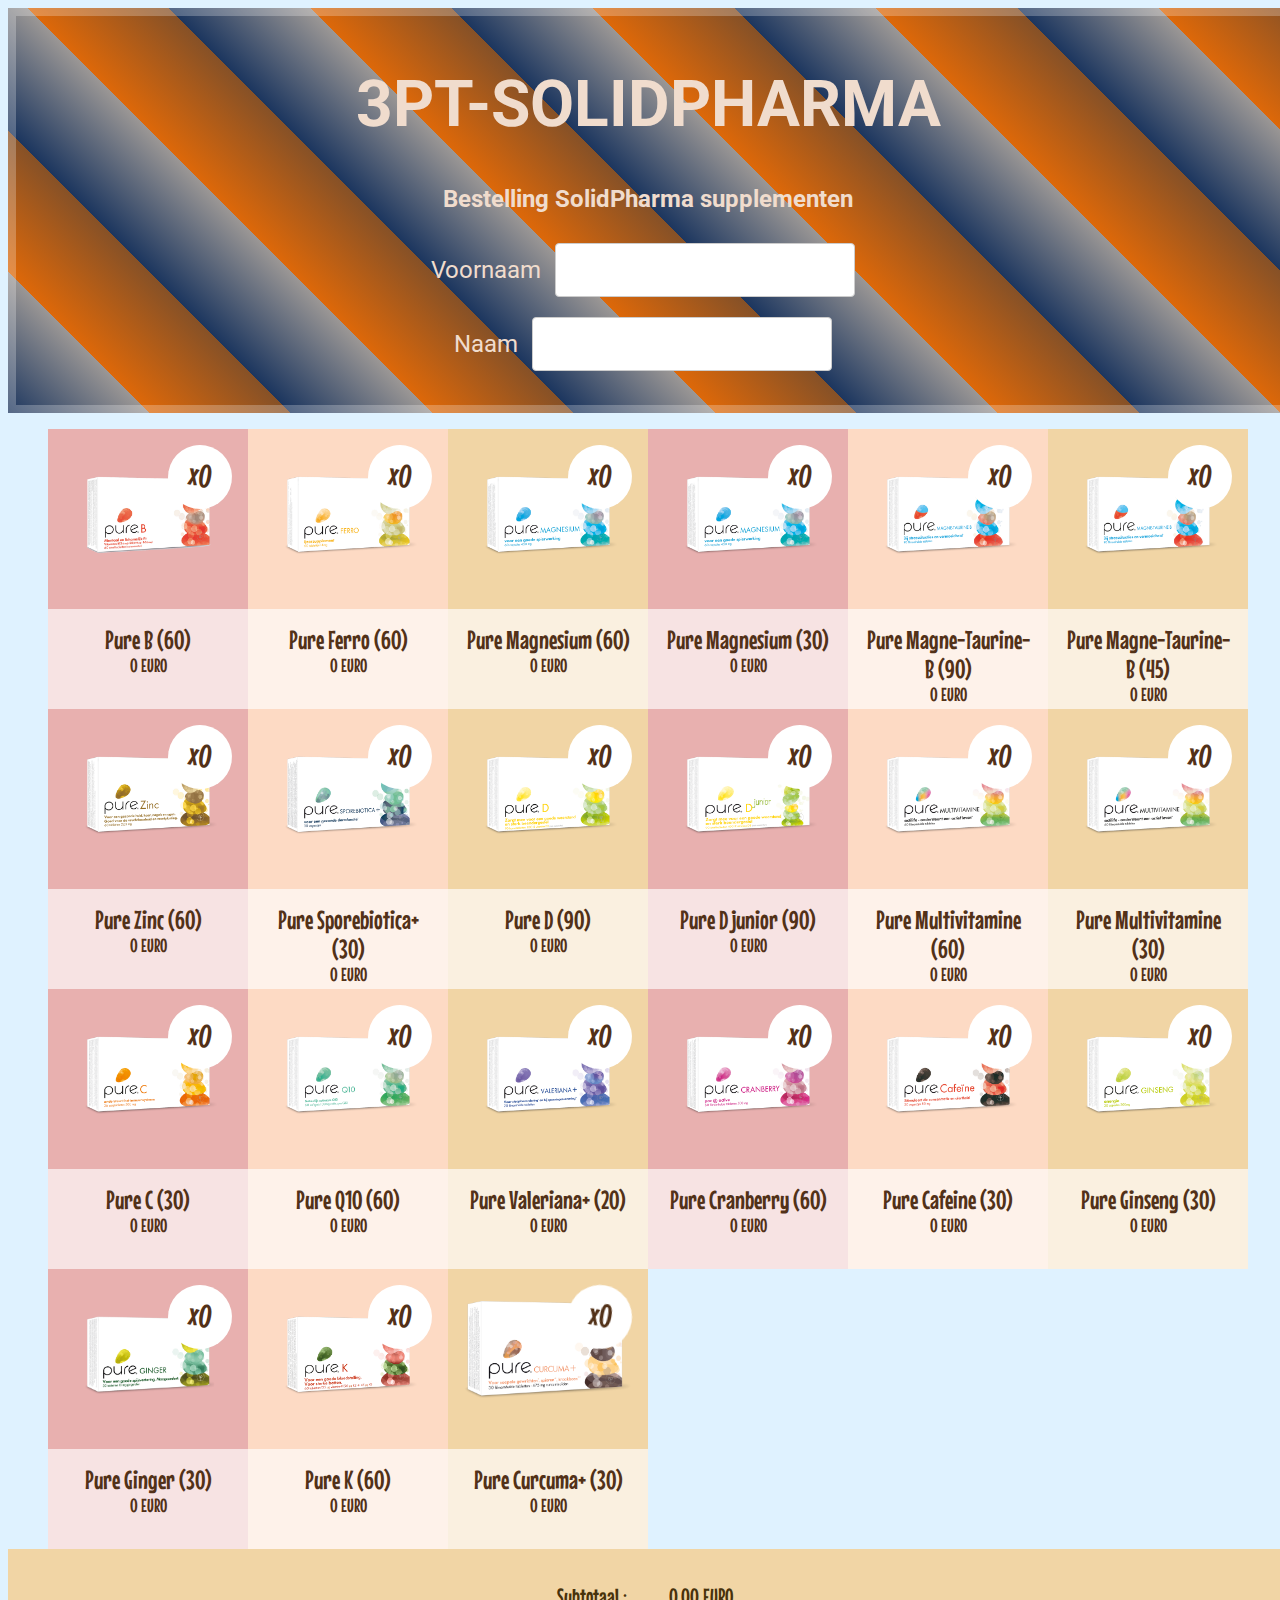
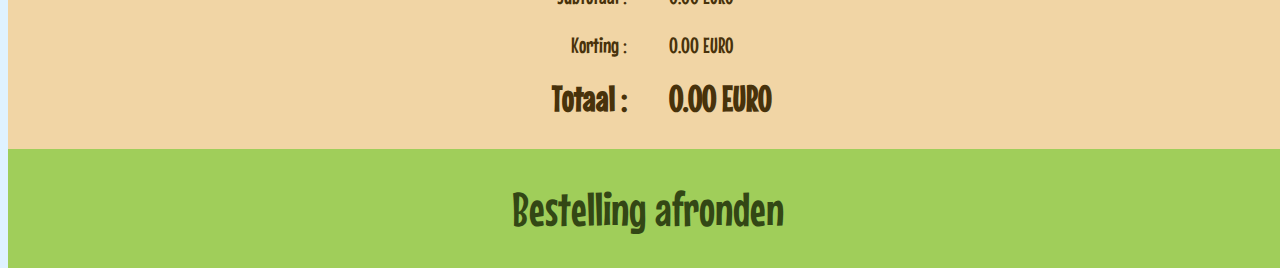
==== index.html @ 31bba428 "Initial commit" ====
<!DOCTYPE html>
<html>
<script src="https://ajax.googleapis.com/ajax/libs/jquery/3.2.1/jquery.min.js"></script>
<script src="const.js"></script>
<script defer src="index.js"></script>
<link rel="stylesheet" href="index.css">

<body>
    <iframe name="hidden_iframe" id="hidden_iframe" style="display:none;"></iframe>
    <form id="form" method="POST" target="hidden_iframe" action="https://script.google.com/macros/s/AKfycbzxno7Gb3FnZS5QtiGZQQL6YTQDbSFLQMdvcVEJ6cqvEnlcFg/exec">
        <div class="header">
            <h1>
                3PT-SOLIDPHARMA
            </h1>
            <h2>
                Bestelling SolidPharma supplementen
            </h2>
            <label for="name">Voornaam</label>
            <input id="name" name="name" type="text" /><br>
            <label for="surname">Naam</label>
            <input id="surname" name="surname" type="text" />
        </div>
        <div class="cart-container">
            <div class="empty" style="display:none">
                No more twinkies !
            </div>
            <ul class="cart" id="list">
                <li hidden id="item-template" class="product " data-price="0 " data-quantity="0">
                    <div class="product-preview">
                        <div class="thumbnail">
                            <img class="image" src="?" />
                        </div>
                        <div class="product-paper">
                            <div class="product-name">? NAME</div>
                            <div class="product-price">? EUR</div>
                        </div>
                    </div>
                    <div class="product-quantity"> x0 </div>
                    <div class="product-interactions">
                        <div class="button plus"> + </div>
                        <div class="button minus"> - </div>
                        <div class="button del"></div>
                    </div>
                    <input name="prod-template" type="number" value="0" />
                </li>
            </ul>
        </div>
        <table class="bill">
            <tr class="subtotal">
                <td class="label">Subtotaal :</td>
                <td class="value">0.00 EURO</td>
            </tr>
            <tr class="salestax">
                <td class="label">Korting : </td>
                <td class="value">0.00 EURO</td>
            </tr>
            <tr class="total">
                <td class="label">Totaal :</td>
                <td class="value">0.00 EURO</td>
            </tr>
        </table>
        <div class="actions">
            <div class="big-button go">
                <input hidden id="submit" type="submit" onclick="finish()" />
                <label id="finish" for="submit">Bestelling afronden</label>
                <span id="success"></span>
            </div>
        </div>
    </form>
</body>

</html>
---- index.css ----
@charset "UTF-8";
@import url(https://fonts.googleapis.com/css?family=Mouse+Memoirs:400,700);
@import url(https://fonts.googleapis.com/css?family=Roboto:400,700);
* {
    box-sizing: border-box;
}

html,
body {
    font: 16px "Mouse Memoirs";
    background: #dff2ff;
    color: #523118;
    width: 100%;
    height: 100%;
}

.header {
    font: 16px "Roboto";
    text-align: center;
    padding: 1em 0 2em;
    background-image: repeating-linear-gradient(45deg, #1c365f, #9b9795 100px, #dd6809 100px, #865127 200px);
    color: #f0dccd;
    box-shadow: 0 0 0 0.5em rgba(255, 255, 255, 0.25) inset;
}

input[type=text] {
    text-align: left;
    width: 300px;
    padding: 12px 20px;
    margin: 10px 10px 10px 10px;
    display: inline-block;
    border: 1px solid #ccc;
    border-radius: 4px;
    box-sizing: border-box;
    font-size: 1.5em;
}

label {
    font-size: 1.5em;
}

.header h1 {
    font-size: 4em;
}

.header p {
    font-size: 1.2em;
    font-style: italic;
}

.cart-container {
    width: 100%;
    height: 280px;
    display: table;
}

.cart-container .empty {
    font-size: 3em;
    width: 100%;
    text-align: center;
    display: table-cell;
    vertical-align: middle;
}

.cart {
    list-style: none;
    height: 280px;
    width: 100%;
    cursor: grab;
    position: relative;
    left: 0;
    transform: translate3d(0, 0, 0);
}

.cart .product {
    position: relative;
    width: 200px;
    height: 280px;
    float: left;
}

.cart .product:hover {
    z-index: 1;
}

.cart .product:nth-child(3n+1) .product-preview,
.cart .product:nth-child(3n+1) .product-interactions {
    background: #E8B0AF;
}

.cart .product:nth-child(3n+2) .product-preview,
.cart .product:nth-child(3n+2) .product-interactions {
    background: #FDDAC4;
}

.cart .product:nth-child(3n) .product-preview,
.cart .product:nth-child(3n) .product-interactions {
    background: #F1D5A5;
}

.cart .product .product-preview {
    padding: 1em;
    height: 280px;
    position: relative;
}

.cart .product .product-preview .thumbnail {
    width: 100%;
    min-height: 120px;
    max-height: 200px;
}

.cart .product .product-preview .thumbnail .image {
    width: 100%;
    margin-top: 1em;
}

.cart .product .product-preview .product-paper {
    position: absolute;
    height: 100px;
    bottom: 0;
    background: rgba(255, 255, 255, 0.65);
    padding: 1em;
    display: block;
    width: 100%;
    margin-left: -1em;
}

.cart .product .product-preview .product-name {
    font-size: 1.6em;
    text-align: center;
}

.cart .product .product-preview .product-price {
    text-align: center;
    font-size: 1.2em;
}

.cart .product .product-quantity {
    font-size: 2em;
    width: 2em;
    height: 2em;
    text-align: center;
    padding: 0.35em 0;
    border-radius: 1em;
    position: absolute;
    top: 0.5em;
    right: 0.5em;
    background: #fff;
    transform: rotateZ(10deg);
    backface-visibility: hidden;
}

.cart .product:hover .product-interactions,
.cart .product .visible {
    opacity: 1 !important;
    transform: perspective(600px) rotateX(0deg) !important;
}

.cart .product .product-interactions {
    position: absolute;
    bottom: 100px;
    width: 100%;
    height: 60px;
    border-bottom: 1px dashed rgba(0, 0, 0, 0.4);
    transform-origin: 50% 100% 0;
    transform: perspective(600px) rotateX(90deg);
    opacity: 0;
    transition: 0.4s all ease-in-out;
    display: table;
}

.cart .product .product-interactions .button {
    width: 32%;
    height: 60px;
    float: left;
    text-align: center;
    font-size: 5em;
    line-height: 0.75em;
    color: #999;
    background: rgba(255, 255, 255, 0.65);
    cursor: pointer;
    user-select: none;
    transition: 0.1s all ease-in-out;
    transform-origin: 50% 0 0;
    transform: perspective(600px);
    z-index: 0;
    position: relative;
    display: table-cell;
    vertical-align: middle;
}

.cart .product .product-interactions .button.plus {
    color: #7fb034;
}

.cart .product .product-interactions .button.minus {
    color: #a0ce5a;
}

.cart .product .product-interactions .button.del:after {
    content: "+";
    position: absolute;
    color: red;
    left: 50%;
    margin-left: -0.15em;
    transform: rotateZ(45deg);
}

.cart .product .product-interactions .button:nth-child(1),
.cart .product .product-interactions .button:nth-child(2) {
    border-right: 1px dashed rgba(0, 0, 0, 0.1);
}

.cart .product .product-interactions .button:nth-child(2) {
    width: 36%;
}

.cart .product .product-interactions .button:active {
    font-size: 7em;
    background: #fff !important;
    box-shadow: 0 0 0 10px #fff !important;
    z-index: 10;
    line-height: 0.45em;
}

.cart .product .product-interactions .button:hover {
    background: rgba(255, 255, 255, 0.5);
}

.bill {
    margin: 0;
    padding: 1em;
    font-size: 1.4em;
    line-height: 1.6em;
    background: #F1D5A5;
    color: #48320b;
    width: 100%;
}

.bill .total {
    font-weight: bold;
    font-size: 1.6em;
}

.bill tr td {
    width: 50%;
    padding: 0.25em 20px;
}

.bill tr .label {
    text-align: right;
}

.actions {
    text-align: center;
    position: relative;
    width: 100%;
    height: 6em;
}

.actions .big-button {
    position: absolute;
    cursor: pointer;
    user-select: none;
    padding: 1em;
    width: 100%;
    font-size: 1.5em;
    transition: 0.1s all ease-in-out;
    box-shadow: 0 0 0 0 #6c411f;
}

.actions .big-button:active {
    z-index: 10;
    font-size: 2em;
}

.actions .big-button.return {
    background: #ad6932;
    color: #f0dccd;
}

.actions .big-button.return:hover {
    background: #6c411f;
}

.actions .big-button.return:before {
    content: "←";
}

.actions .big-button.go {
    background: #a0ce5a;
    color: #334715;
    font-size: 2em;
}

.actions .big-button.go:hover {
    background: #7fb034;
}

.actions .big-button.go:active {
    font-size: 2.5em;
    background: #bede8e;
    box-shadow: 0 0 0 10px #bede8e;
}
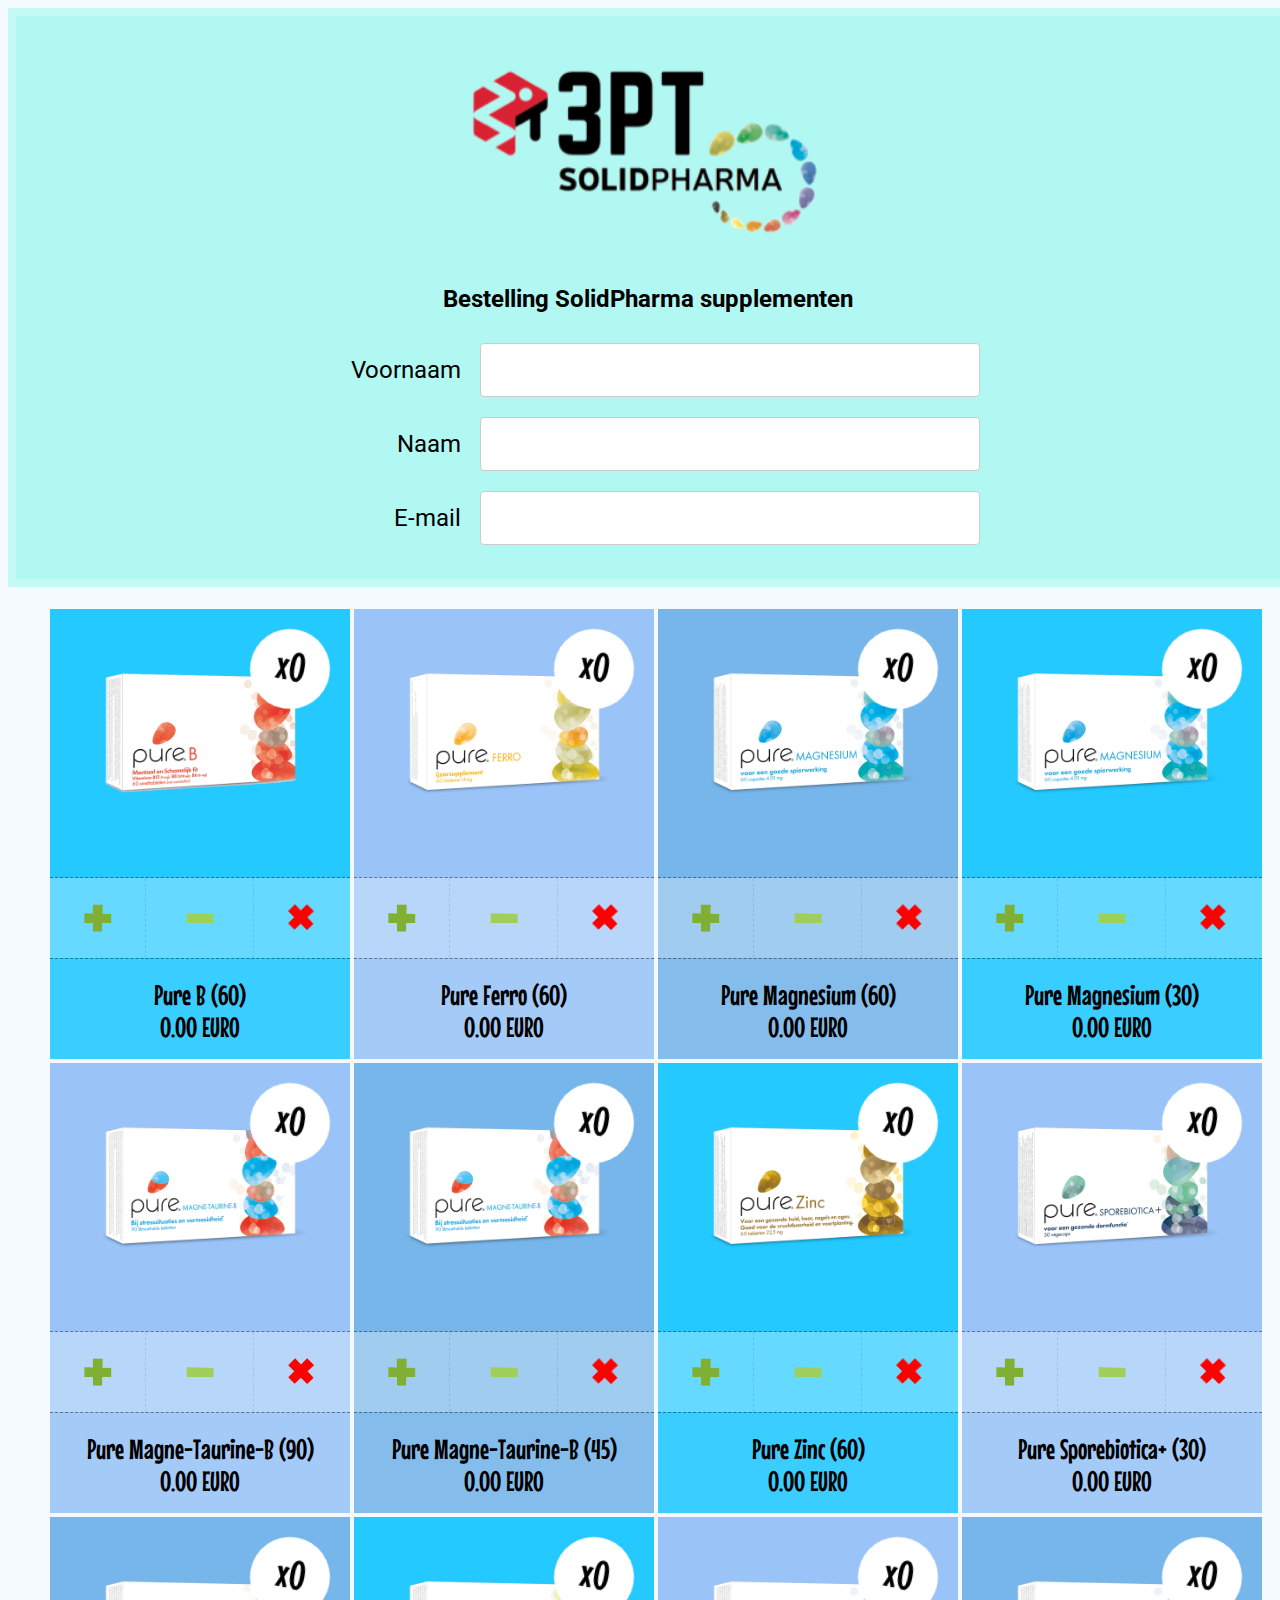
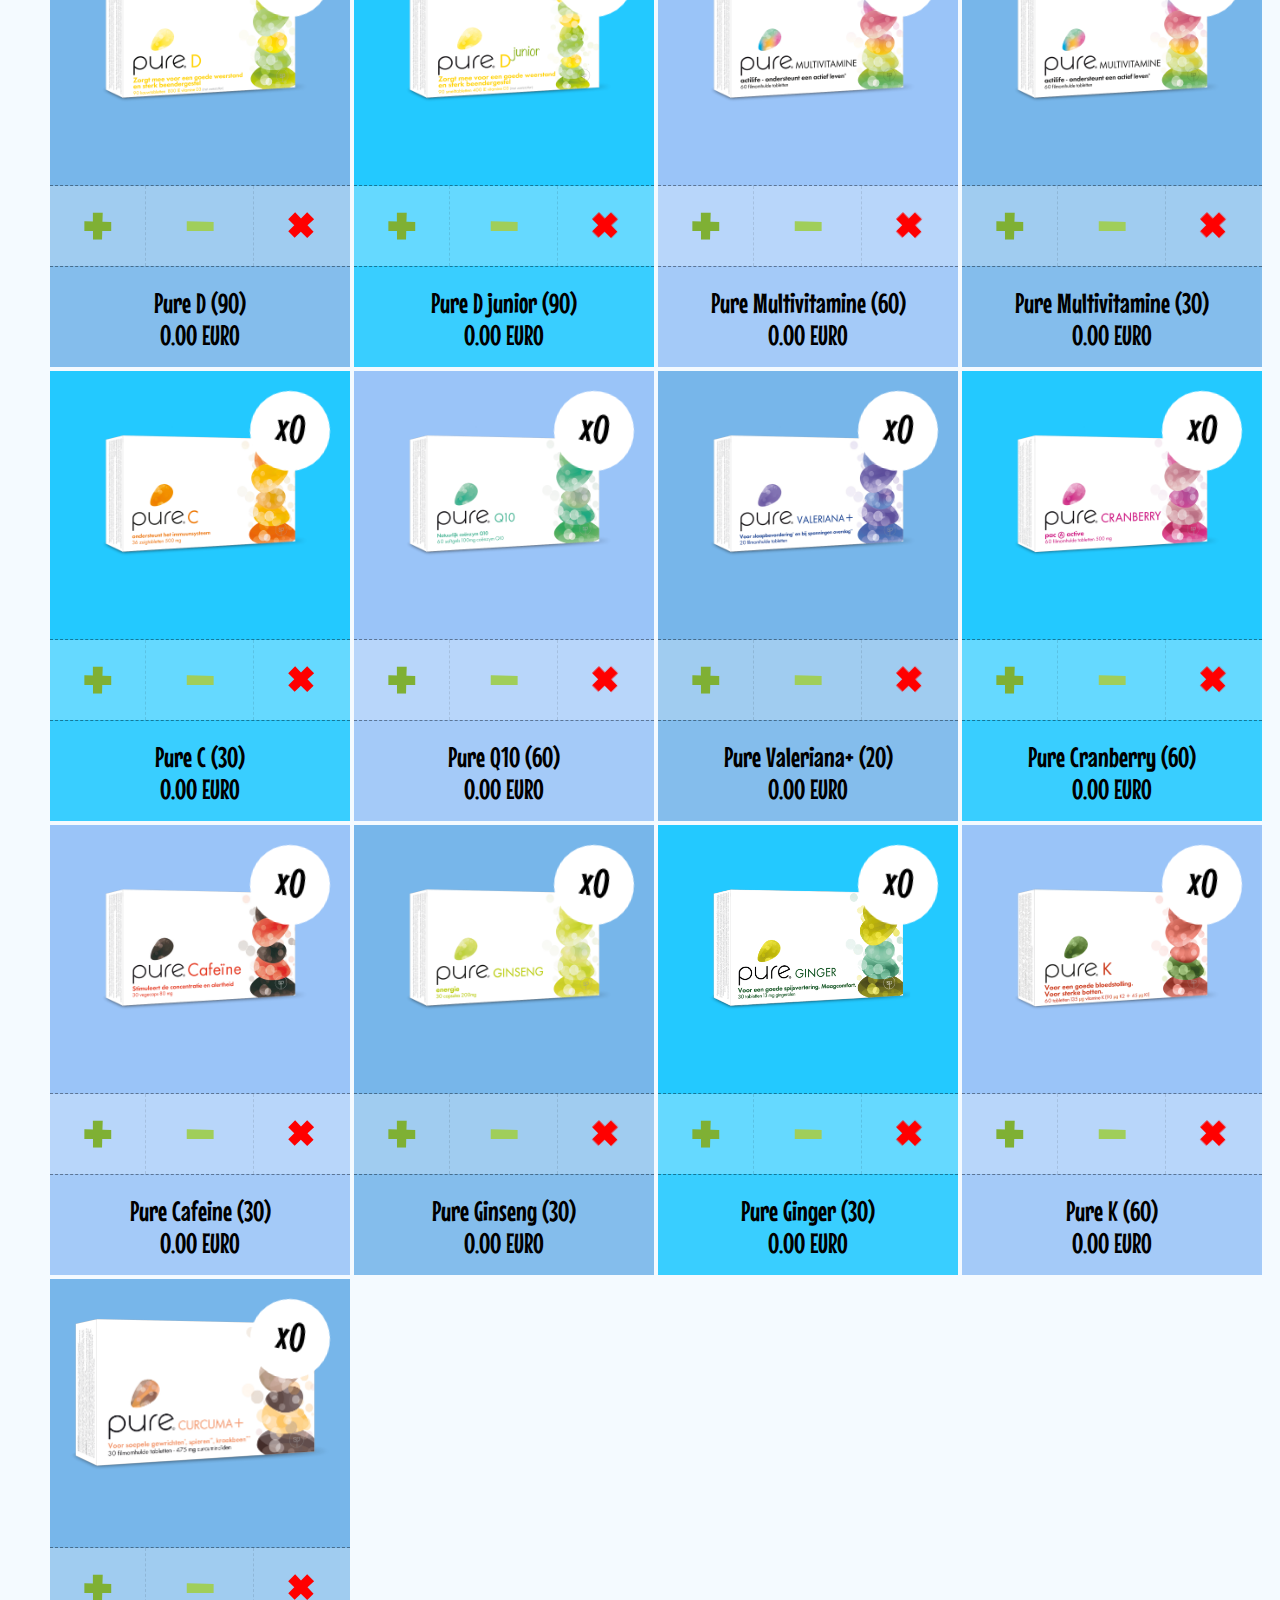
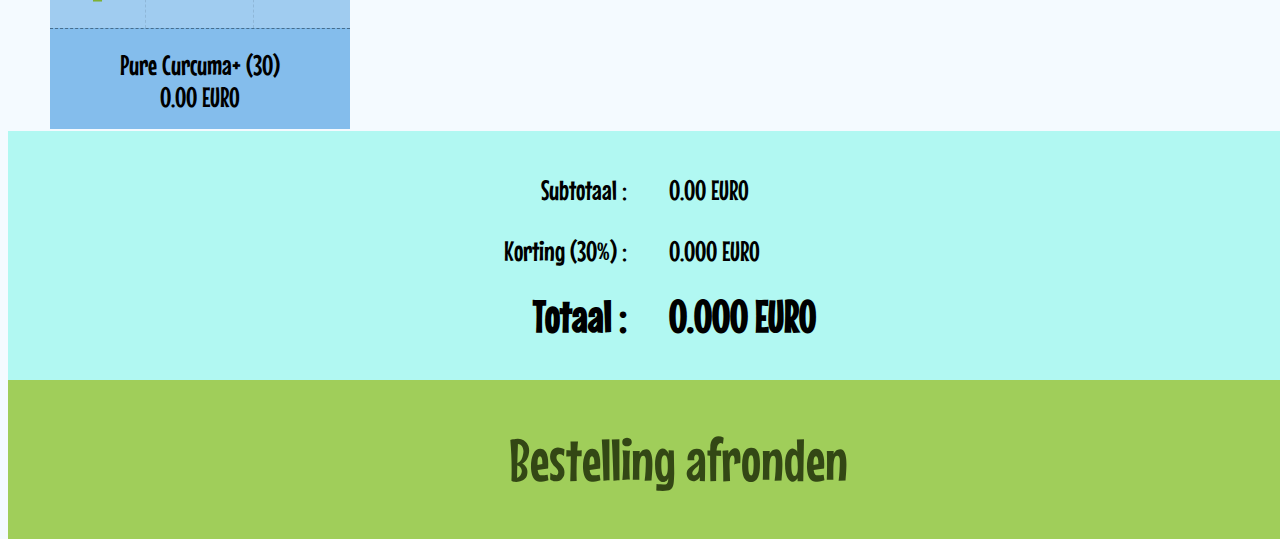
==== commit 9a1ac18f: "update colors and logo" ====
--- a/index.html
+++ b/index.html
@@ -9,16 +9,16 @@
     <iframe name="hidden_iframe" id="hidden_iframe" style="display:none;"></iframe>
     <form id="form" method="POST" target="hidden_iframe" action="https://script.google.com/macros/s/AKfycbzxno7Gb3FnZS5QtiGZQQL6YTQDbSFLQMdvcVEJ6cqvEnlcFg/exec">
         <div class="header">
-            <h1>
-                3PT-SOLIDPHARMA
-            </h1>
+            <img class="logo" src="images/3PT.png" />
             <h2>
                 Bestelling SolidPharma supplementen
             </h2>
             <label for="name">Voornaam</label>
             <input id="name" name="name" type="text" /><br>
             <label for="surname">Naam</label>
-            <input id="surname" name="surname" type="text" />
+            <input id="surname" name="surname" type="text" /><br>
+            <label for="email">E-mail</label>
+            <input id="email" name="email" type="email" />
         </div>
         <div class="cart-container">
             <div class="empty" style="display:none">
@@ -50,13 +50,13 @@
                 <td class="label">Subtotaal :</td>
                 <td class="value">0.00 EURO</td>
             </tr>
-            <tr class="salestax">
-                <td class="label">Korting : </td>
-                <td class="value">0.00 EURO</td>
+            <tr class="discount">
+                <td class="label">Korting (30%) : </td>
+                <td class="value">0.000 EURO</td>
             </tr>
             <tr class="total">
                 <td class="label">Totaal :</td>
-                <td class="value">0.00 EURO</td>
+                <td class="value">0.000 EURO</td>
             </tr>
         </table>
         <div class="actions">
--- a/index.css
+++ b/index.css
@@ -7,9 +7,9 @@
 
 html,
 body {
-    font: 16px "Mouse Memoirs";
-    background: #dff2ff;
-    color: #523118;
+    font: 20px "Mouse Memoirs";
+    background: #F4FAFF;
+    color: #000000;
     width: 100%;
     height: 100%;
 }
@@ -18,14 +18,15 @@
     font: 16px "Roboto";
     text-align: center;
     padding: 1em 0 2em;
-    background-image: repeating-linear-gradient(45deg, #1c365f, #9b9795 100px, #dd6809 100px, #865127 200px);
-    color: #f0dccd;
+    /*background-image: repeating-linear-gradient(45deg, #1c365f, #9b9795 100px, #dd6809 100px, #865127 200px);*/
+    background: #B1F8F2;
+    color: #000000;
     box-shadow: 0 0 0 0.5em rgba(255, 255, 255, 0.25) inset;
 }
 
-input[type=text] {
+input[type=text], input[type=email] {
     text-align: left;
-    width: 300px;
+    width: 500px;
     padding: 12px 20px;
     margin: 10px 10px 10px 10px;
     display: inline-block;
@@ -37,6 +38,14 @@
 
 label {
     font-size: 1.5em;
+    display: inline-block;
+    width: 150px;
+    margin: 5px;
+    text-align: right;
+}
+
+#finish {
+    width: 400px;
 }
 
 .header h1 {
@@ -48,6 +57,11 @@
     font-style: italic;
 }
 
+.logo {
+    width: 400px;
+    margin: 10px 10px 10px 10px; 
+}
+
 .cart-container {
     width: 100%;
     height: 280px;
@@ -66,7 +80,7 @@
     list-style: none;
     height: 280px;
     width: 100%;
-    cursor: grab;
+    /*cursor: grab;*/
     position: relative;
     left: 0;
     transform: translate3d(0, 0, 0);
@@ -74,9 +88,10 @@
 
 .cart .product {
     position: relative;
-    width: 200px;
-    height: 280px;
+    width: 300px;
+    height: 450px;
     float: left;
+    margin: 2px 2px 2px 2px;
 }
 
 .cart .product:hover {
@@ -85,22 +100,22 @@
 
 .cart .product:nth-child(3n+1) .product-preview,
 .cart .product:nth-child(3n+1) .product-interactions {
-    background: #E8B0AF;
+    background: #23C9FF;
 }
 
 .cart .product:nth-child(3n+2) .product-preview,
 .cart .product:nth-child(3n+2) .product-interactions {
-    background: #FDDAC4;
+    background: #9AC4F8;
 }
 
 .cart .product:nth-child(3n) .product-preview,
 .cart .product:nth-child(3n) .product-interactions {
-    background: #F1D5A5;
+    background: #77B6EA;
 }
 
 .cart .product .product-preview {
     padding: 1em;
-    height: 280px;
+    height: 450px;
     position: relative;
 }
 
@@ -118,8 +133,8 @@
 .cart .product .product-preview .product-paper {
     position: absolute;
     height: 100px;
-    bottom: 0;
-    background: rgba(255, 255, 255, 0.65);
+    bottom: 0px;
+    background: rgba(255, 255, 255, 0.1);
     padding: 1em;
     display: block;
     width: 100%;
@@ -127,13 +142,13 @@
 }
 
 .cart .product .product-preview .product-name {
-    font-size: 1.6em;
+    font-size: 1.4em;
     text-align: center;
 }
 
 .cart .product .product-preview .product-price {
     text-align: center;
-    font-size: 1.2em;
+    font-size: 1.4em;
 }
 
 .cart .product .product-quantity {
@@ -151,34 +166,35 @@
     backface-visibility: hidden;
 }
 
-.cart .product:hover .product-interactions,
+/*.cart .product:hover .product-interactions,
 .cart .product .visible {
     opacity: 1 !important;
     transform: perspective(600px) rotateX(0deg) !important;
-}
+}*/
 
 .cart .product .product-interactions {
     position: absolute;
     bottom: 100px;
     width: 100%;
-    height: 60px;
+    height: 80px;
+    border-top: 1px dashed rgba(0, 0, 0, 0.4);
     border-bottom: 1px dashed rgba(0, 0, 0, 0.4);
-    transform-origin: 50% 100% 0;
+    /*transform-origin: 50% 100% 0;
     transform: perspective(600px) rotateX(90deg);
     opacity: 0;
-    transition: 0.4s all ease-in-out;
+    transition: 0.4s all ease-in-out;*/
     display: table;
 }
 
 .cart .product .product-interactions .button {
     width: 32%;
-    height: 60px;
+    height: 80px;
     float: left;
     text-align: center;
     font-size: 5em;
     line-height: 0.75em;
     color: #999;
-    background: rgba(255, 255, 255, 0.65);
+    background: rgba(255, 255, 255, 0.3);
     cursor: pointer;
     user-select: none;
     transition: 0.1s all ease-in-out;
@@ -233,8 +249,8 @@
     padding: 1em;
     font-size: 1.4em;
     line-height: 1.6em;
-    background: #F1D5A5;
-    color: #48320b;
+    background: #B1F8F2;
+    color: #000000;
     width: 100%;
 }
 
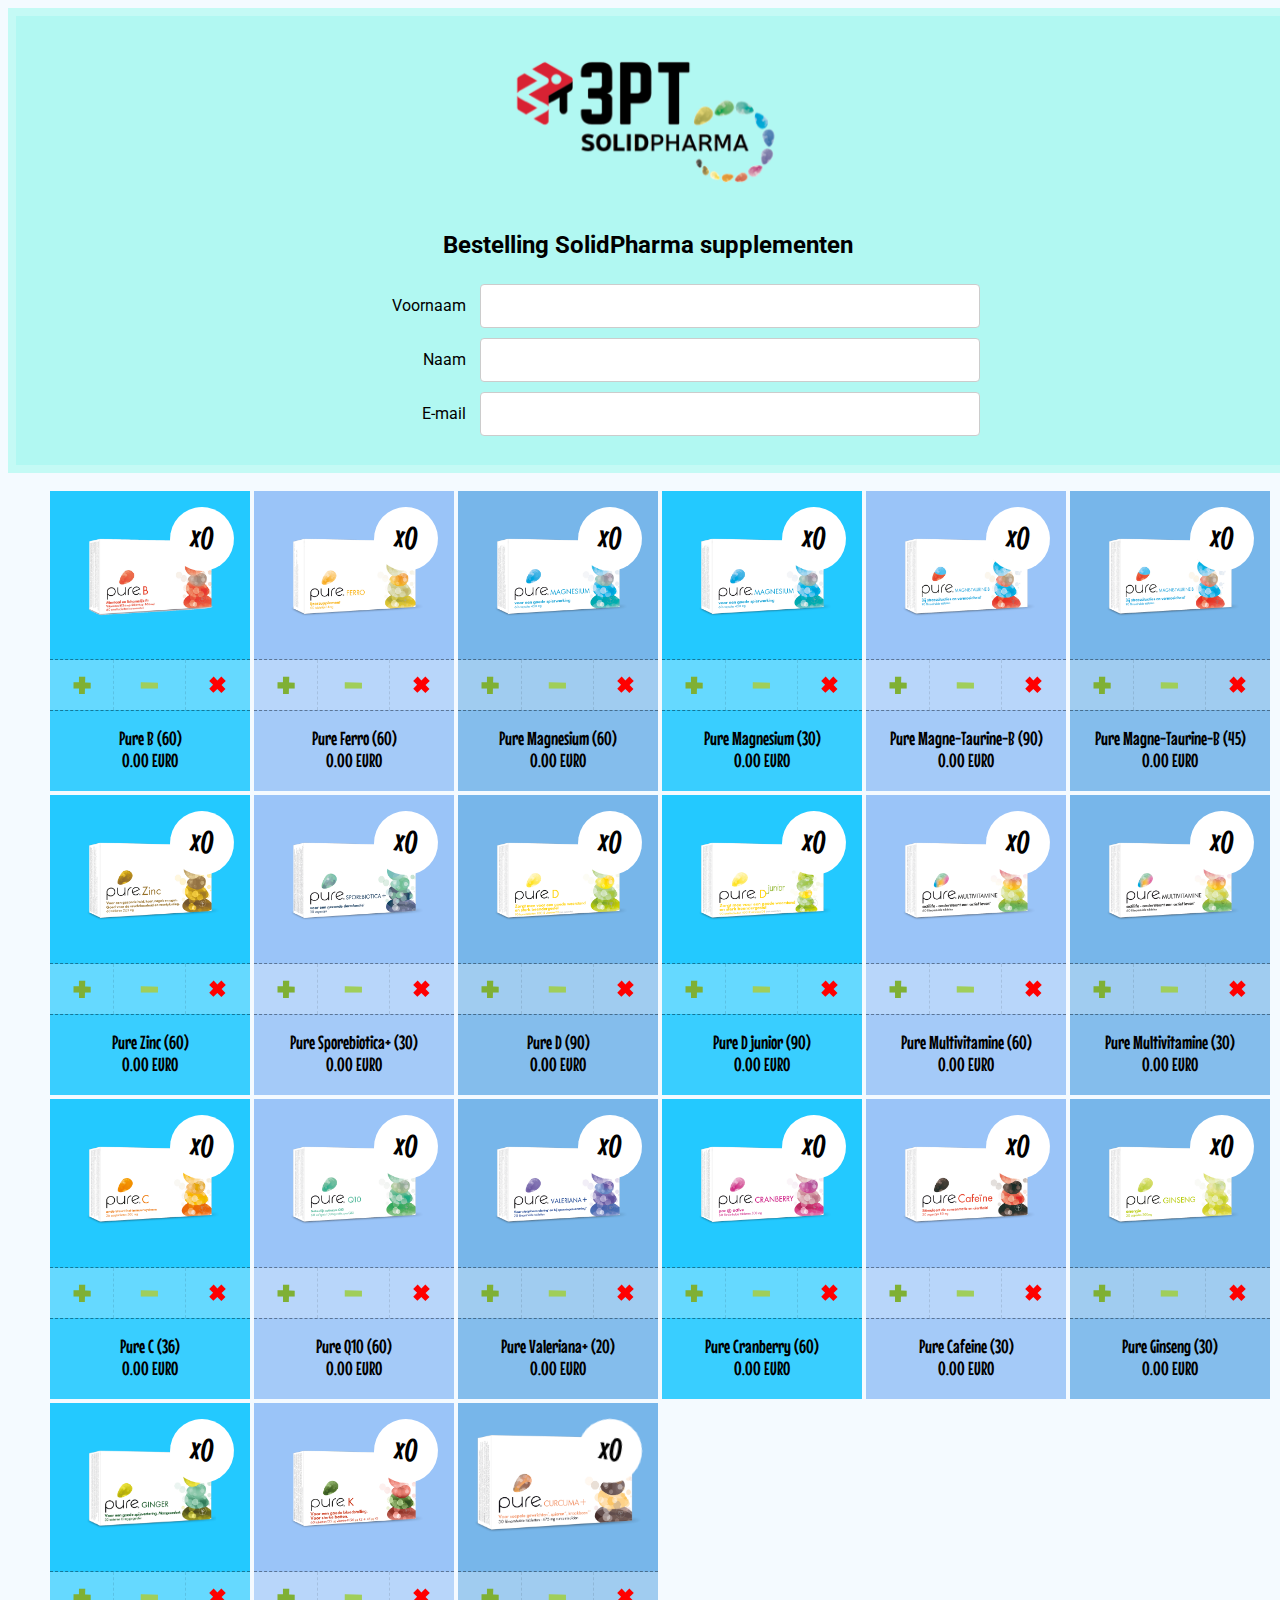
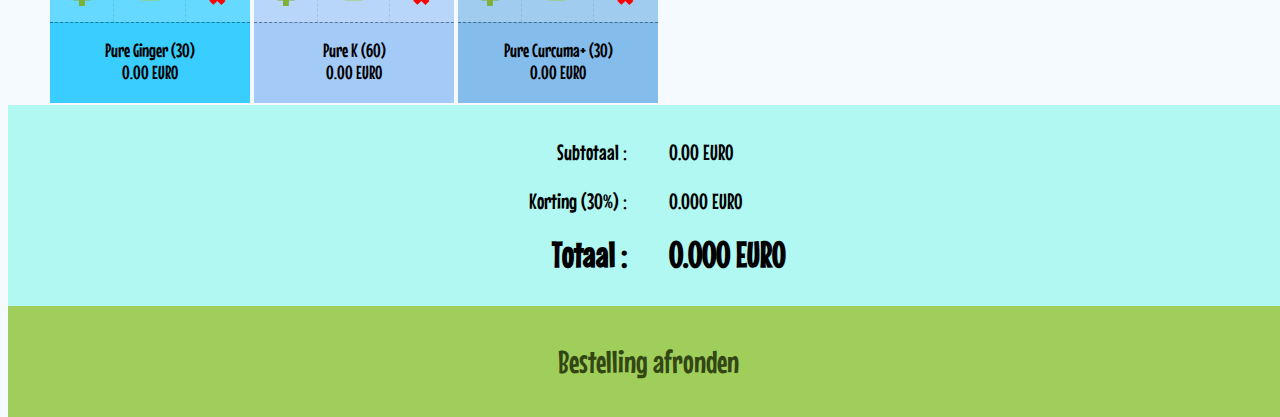
==== commit 20b2ee57: "calculations" ====
--- a/index.html
+++ b/index.html
@@ -7,18 +7,18 @@
 
 <body>
     <iframe name="hidden_iframe" id="hidden_iframe" style="display:none;"></iframe>
-    <form id="form" method="POST" target="hidden_iframe" action="https://script.google.com/macros/s/AKfycbzxno7Gb3FnZS5QtiGZQQL6YTQDbSFLQMdvcVEJ6cqvEnlcFg/exec">
+    <form id="form" method="POST" onsubmit="finish()" target="hidden_iframe" action="https://script.google.com/macros/s/AKfycbzxno7Gb3FnZS5QtiGZQQL6YTQDbSFLQMdvcVEJ6cqvEnlcFg/exec">
         <div class="header">
             <img class="logo" src="images/3PT.png" />
             <h2>
                 Bestelling SolidPharma supplementen
             </h2>
             <label for="name">Voornaam</label>
-            <input id="name" name="name" type="text" /><br>
+            <input required id="name" name="name" type="text" /><br>
             <label for="surname">Naam</label>
-            <input id="surname" name="surname" type="text" /><br>
+            <input required id="surname" name="surname" type="text" /><br>
             <label for="email">E-mail</label>
-            <input id="email" name="email" type="email" />
+            <input required id="email" name="email" type="email" />
         </div>
         <div class="cart-container">
             <div class="empty" style="display:none">
@@ -60,10 +60,11 @@
             </tr>
         </table>
         <div class="actions">
-            <div class="big-button go">
-                <input hidden id="submit" type="submit" onclick="finish()" />
-                <label id="finish" for="submit">Bestelling afronden</label>
-                <span id="success"></span>
+            <div class="big-button go" id="go">
+                <input hidden id="submit" type="submit"/>
+                <label for="submit">Bestelling afronden</label>
+            </div>
+            <div hidden class="submitted" id="finish">
             </div>
         </div>
     </form>
--- a/index.css
+++ b/index.css
@@ -7,7 +7,7 @@
 
 html,
 body {
-    font: 20px "Mouse Memoirs";
+    font: 1em "Mouse Memoirs";
     background: #F4FAFF;
     color: #000000;
     width: 100%;
@@ -28,24 +28,30 @@
     text-align: left;
     width: 500px;
     padding: 12px 20px;
-    margin: 10px 10px 10px 10px;
+    margin: 5px 5px 5px 5px;
     display: inline-block;
     border: 1px solid #ccc;
     border-radius: 4px;
     box-sizing: border-box;
-    font-size: 1.5em;
+    font-size: 1em;
 }
 
 label {
-    font-size: 1.5em;
+    font-size: 1em;
     display: inline-block;
     width: 150px;
     margin: 5px;
     text-align: right;
 }
 
-#finish {
+.actions label {
     width: 400px;
+    text-align: center;
+}
+
+#success {
+    width: 400px;
+    text-align: center;
 }
 
 .header h1 {
@@ -58,7 +64,7 @@
 }
 
 .logo {
-    width: 400px;
+    width: 300px;
     margin: 10px 10px 10px 10px; 
 }
 
@@ -80,7 +86,6 @@
     list-style: none;
     height: 280px;
     width: 100%;
-    /*cursor: grab;*/
     position: relative;
     left: 0;
     transform: translate3d(0, 0, 0);
@@ -88,8 +93,8 @@
 
 .cart .product {
     position: relative;
-    width: 300px;
-    height: 450px;
+    width: 200px;
+    height: 300px;
     float: left;
     margin: 2px 2px 2px 2px;
 }
@@ -115,7 +120,7 @@
 
 .cart .product .product-preview {
     padding: 1em;
-    height: 450px;
+    height: 300px;
     position: relative;
 }
 
@@ -132,7 +137,7 @@
 
 .cart .product .product-preview .product-paper {
     position: absolute;
-    height: 100px;
+    height: 80px;
     bottom: 0px;
     background: rgba(255, 255, 255, 0.1);
     padding: 1em;
@@ -142,13 +147,13 @@
 }
 
 .cart .product .product-preview .product-name {
-    font-size: 1.4em;
+    font-size: 1.2em;
     text-align: center;
 }
 
 .cart .product .product-preview .product-price {
     text-align: center;
-    font-size: 1.4em;
+    font-size: 1.2em;
 }
 
 .cart .product .product-quantity {
@@ -166,32 +171,22 @@
     backface-visibility: hidden;
 }
 
-/*.cart .product:hover .product-interactions,
-.cart .product .visible {
-    opacity: 1 !important;
-    transform: perspective(600px) rotateX(0deg) !important;
-}*/
-
 .cart .product .product-interactions {
     position: absolute;
-    bottom: 100px;
-    width: 100%;
-    height: 80px;
+    bottom: 80px;
+    width: 100%;
+    height: 50px;
     border-top: 1px dashed rgba(0, 0, 0, 0.4);
     border-bottom: 1px dashed rgba(0, 0, 0, 0.4);
-    /*transform-origin: 50% 100% 0;
-    transform: perspective(600px) rotateX(90deg);
-    opacity: 0;
-    transition: 0.4s all ease-in-out;*/
     display: table;
 }
 
 .cart .product .product-interactions .button {
     width: 32%;
-    height: 80px;
+    height: 50px;
     float: left;
     text-align: center;
-    font-size: 5em;
+    font-size: 4em;
     line-height: 0.75em;
     color: #999;
     background: rgba(255, 255, 255, 0.3);
@@ -318,4 +313,13 @@
     font-size: 2.5em;
     background: #bede8e;
     box-shadow: 0 0 0 10px #bede8e;
+}
+
+.actions .submitted {
+    background: #a0ce5a;
+    color: #334715;
+    font-size: 2em;
+    position: absolute;
+    padding: 1em;
+    width: 100%;
 }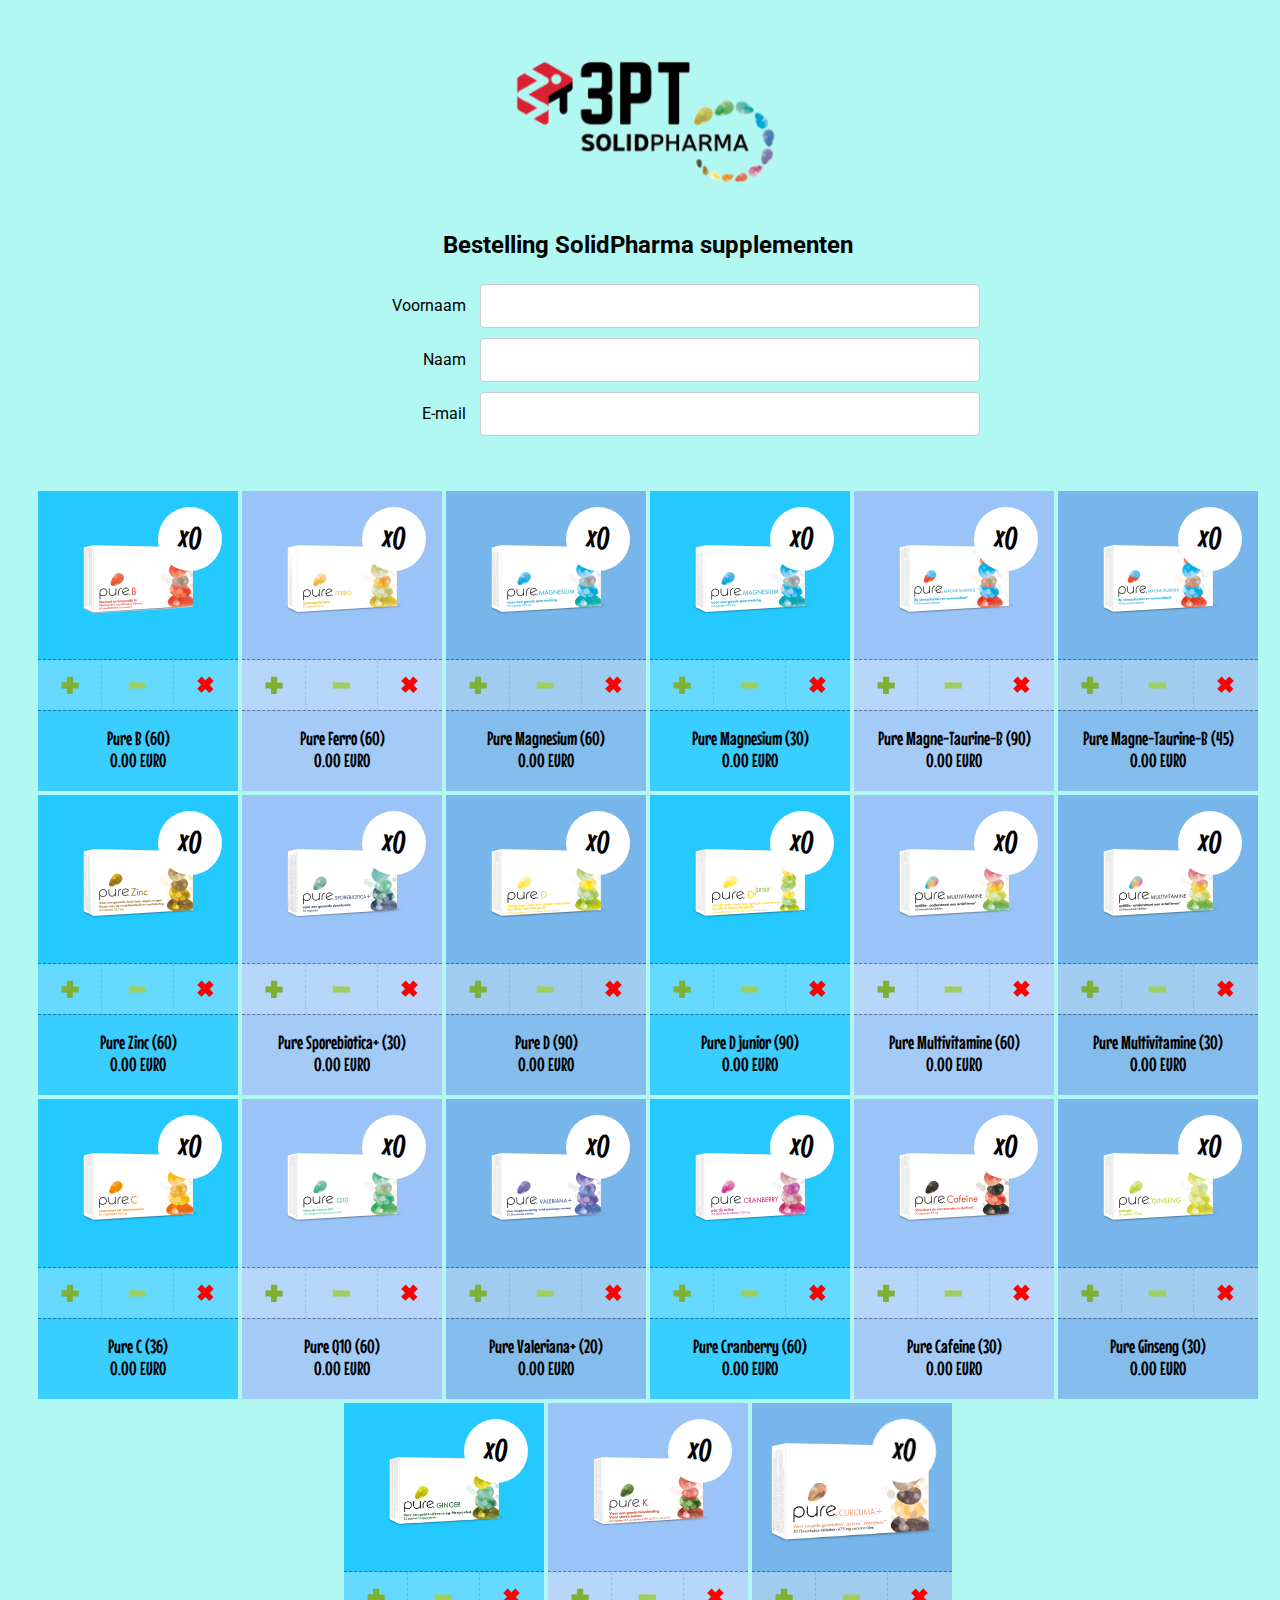
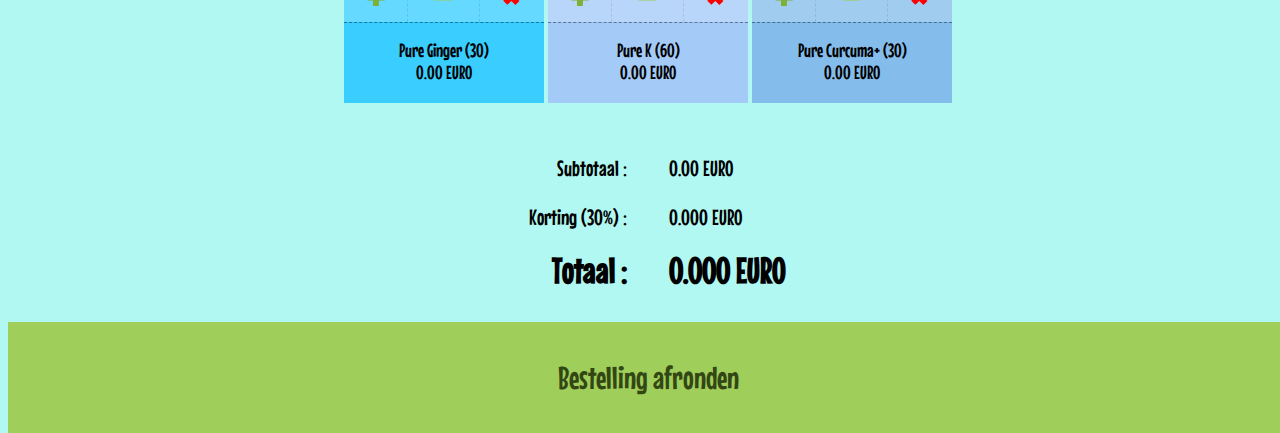
==== commit 77e76421: "center" ====
--- a/index.html
+++ b/index.html
@@ -25,7 +25,7 @@
                 No more twinkies !
             </div>
             <ul class="cart" id="list">
-                <li hidden id="item-template" class="product " data-price="0 " data-quantity="0">
+                <li hidden id="item-template" class="product" data-price="0 " data-quantity="0">
                     <div class="product-preview">
                         <div class="thumbnail">
                             <img class="image" src="?" />
--- a/index.css
+++ b/index.css
@@ -8,7 +8,7 @@
 html,
 body {
     font: 1em "Mouse Memoirs";
-    background: #F4FAFF;
+    background: #B1F8F2;
     color: #000000;
     width: 100%;
     height: 100%;
@@ -17,11 +17,8 @@
 .header {
     font: 16px "Roboto";
     text-align: center;
-    padding: 1em 0 2em;
-    /*background-image: repeating-linear-gradient(45deg, #1c365f, #9b9795 100px, #dd6809 100px, #865127 200px);*/
-    background: #B1F8F2;
-    color: #000000;
-    box-shadow: 0 0 0 0.5em rgba(255, 255, 255, 0.25) inset;
+    padding: 1em 0 2em; 
+    /*box-shadow: 0 0 0 0.5em rgba(255, 255, 255, 0.25) inset;*/
 }
 
 input[type=text], input[type=email] {
@@ -69,33 +66,28 @@
 }
 
 .cart-container {
-    width: 100%;
-    height: 280px;
-    display: table;
+    /*width: 100%;*/
+    /*height: 280px;*/
+    /*display: table;*/
 }
 
 .cart-container .empty {
     font-size: 3em;
-    width: 100%;
     text-align: center;
     display: table-cell;
     vertical-align: middle;
 }
 
 .cart {
-    list-style: none;
-    height: 280px;
-    width: 100%;
+    text-align: center;
+    padding: 0 0 0 0;
+}
+
+.cart .product {    
     position: relative;
-    left: 0;
-    transform: translate3d(0, 0, 0);
-}
-
-.cart .product {
-    position: relative;
+    display: inline-block;
     width: 200px;
     height: 300px;
-    float: left;
     margin: 2px 2px 2px 2px;
 }
 
@@ -131,8 +123,8 @@
 }
 
 .cart .product .product-preview .thumbnail .image {
-    width: 100%;
-    margin-top: 1em;
+    height: 100px;
+    margin-top: 1.5em;
 }
 
 .cart .product .product-preview .product-paper {
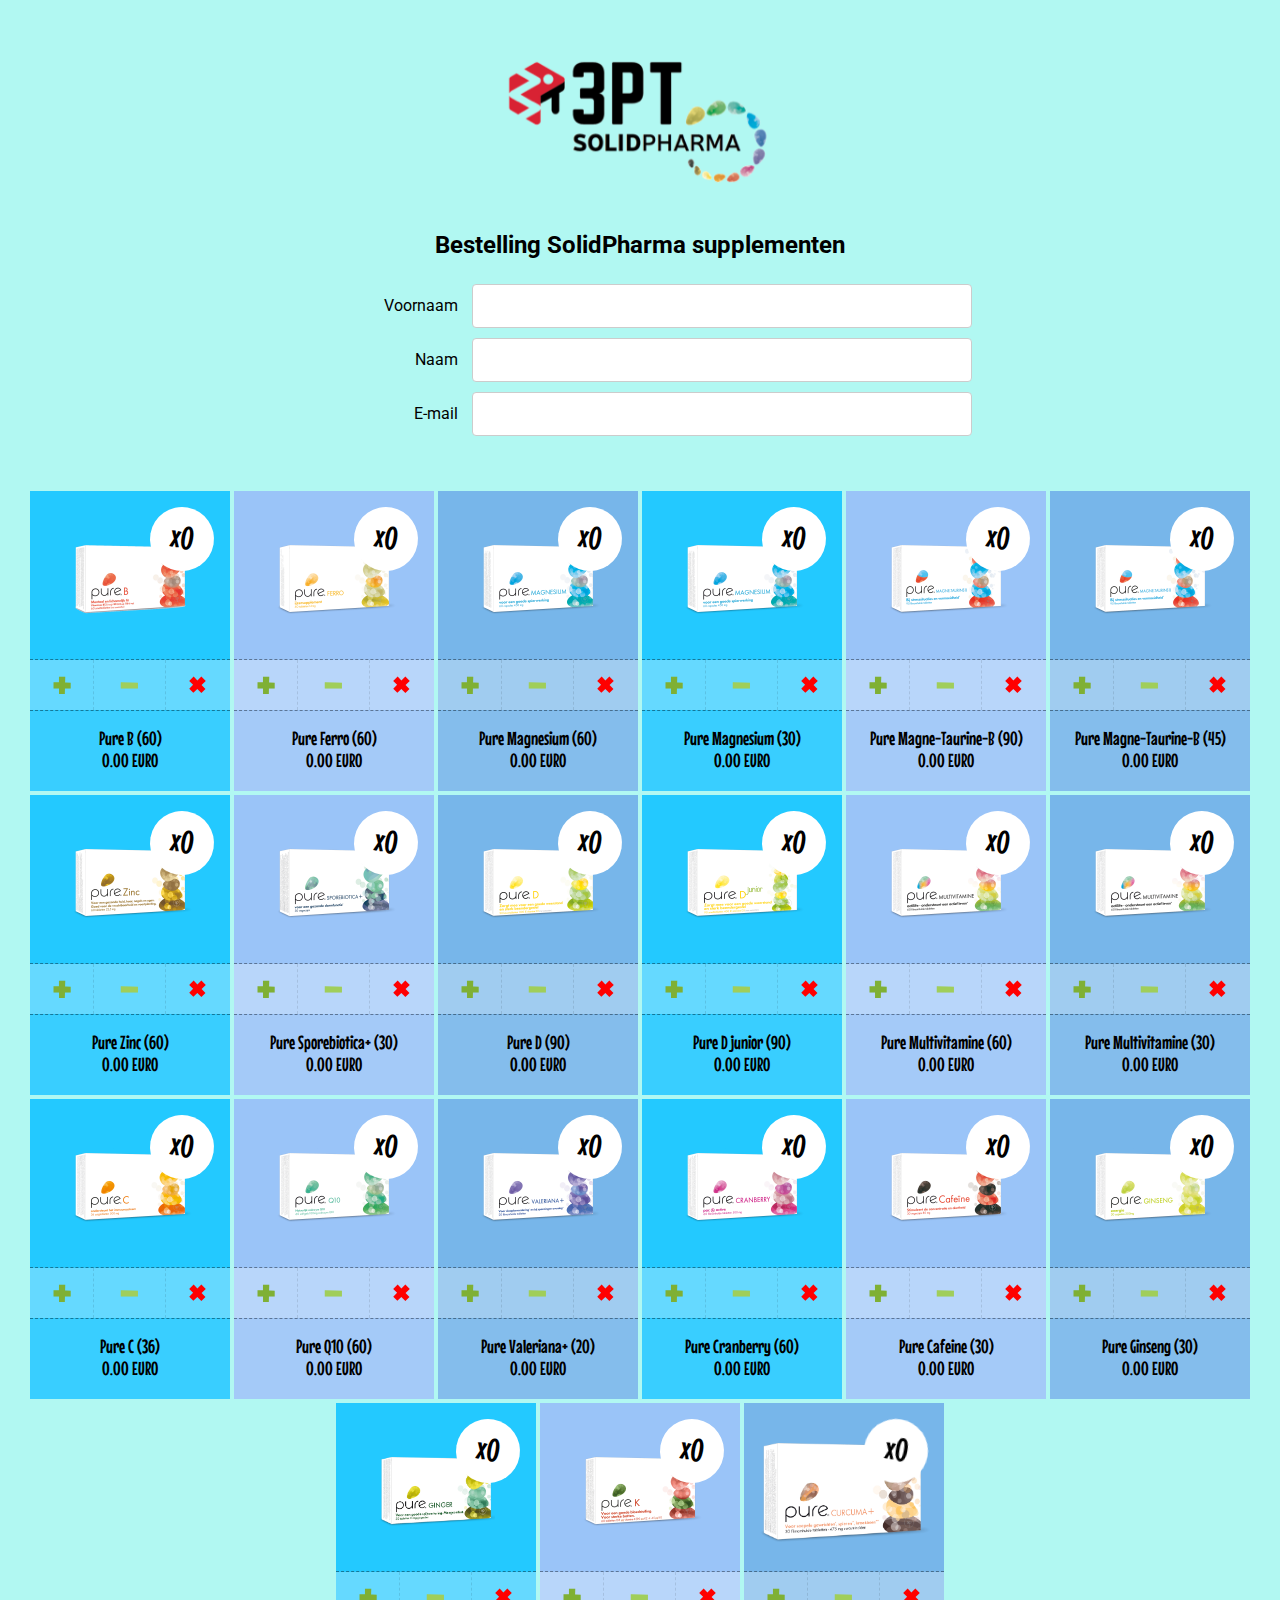
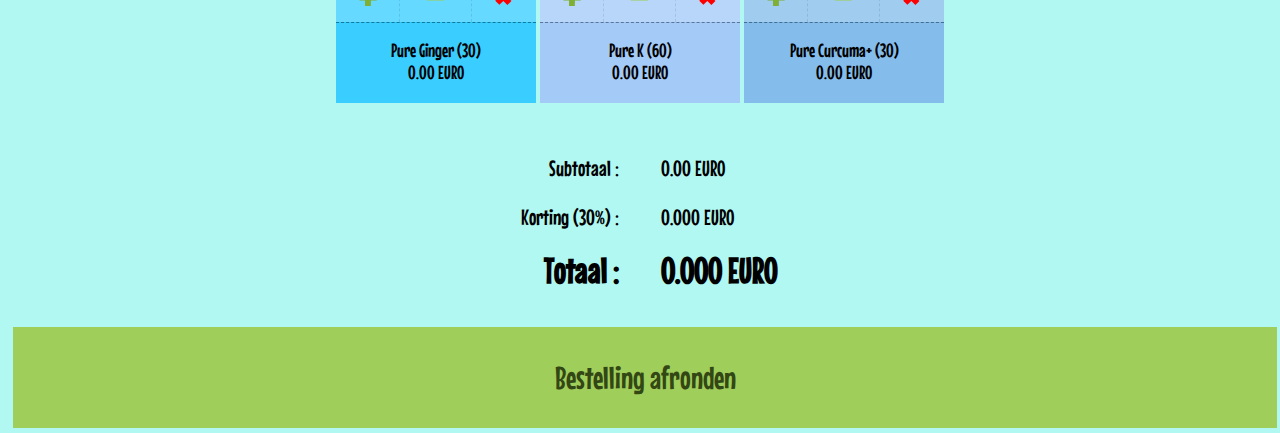
==== commit e5e2ea7d: "mobile" ====
--- a/index.html
+++ b/index.html
@@ -7,7 +7,7 @@
 
 <body>
     <iframe name="hidden_iframe" id="hidden_iframe" style="display:none;"></iframe>
-    <form id="form" method="POST" onsubmit="finish()" target="hidden_iframe" action="https://script.google.com/macros/s/AKfycbzxno7Gb3FnZS5QtiGZQQL6YTQDbSFLQMdvcVEJ6cqvEnlcFg/exec">
+    <form id="form" method="POST" action="https://script.google.com/macros/s/AKfycbzxno7Gb3FnZS5QtiGZQQL6YTQDbSFLQMdvcVEJ6cqvEnlcFg/exec">
         <div class="header">
             <img class="logo" src="images/3PT.png" />
             <h2>
@@ -21,9 +21,6 @@
             <input required id="email" name="email" type="email" />
         </div>
         <div class="cart-container">
-            <div class="empty" style="display:none">
-                No more twinkies !
-            </div>
             <ul class="cart" id="list">
                 <li hidden id="item-template" class="product" data-price="0 " data-quantity="0">
                     <div class="product-preview">
@@ -60,12 +57,8 @@
             </tr>
         </table>
         <div class="actions">
-            <div class="big-button go" id="go">
-                <input hidden id="submit" type="submit"/>
-                <label for="submit">Bestelling afronden</label>
-            </div>
-            <div hidden class="submitted" id="finish">
-            </div>
+            <input hidden id="submit" type="submit"/>
+            <label class="big-button go" for="submit">Bestelling afronden</label>
         </div>
     </form>
 </body>
--- a/index.css
+++ b/index.css
@@ -10,8 +10,6 @@
     font: 1em "Mouse Memoirs";
     background: #B1F8F2;
     color: #000000;
-    width: 100%;
-    height: 100%;
 }
 
 .header {
@@ -263,7 +261,7 @@
 }
 
 .actions .big-button {
-    position: absolute;
+    /*position: absolute;*/
     cursor: pointer;
     user-select: none;
     padding: 1em;
